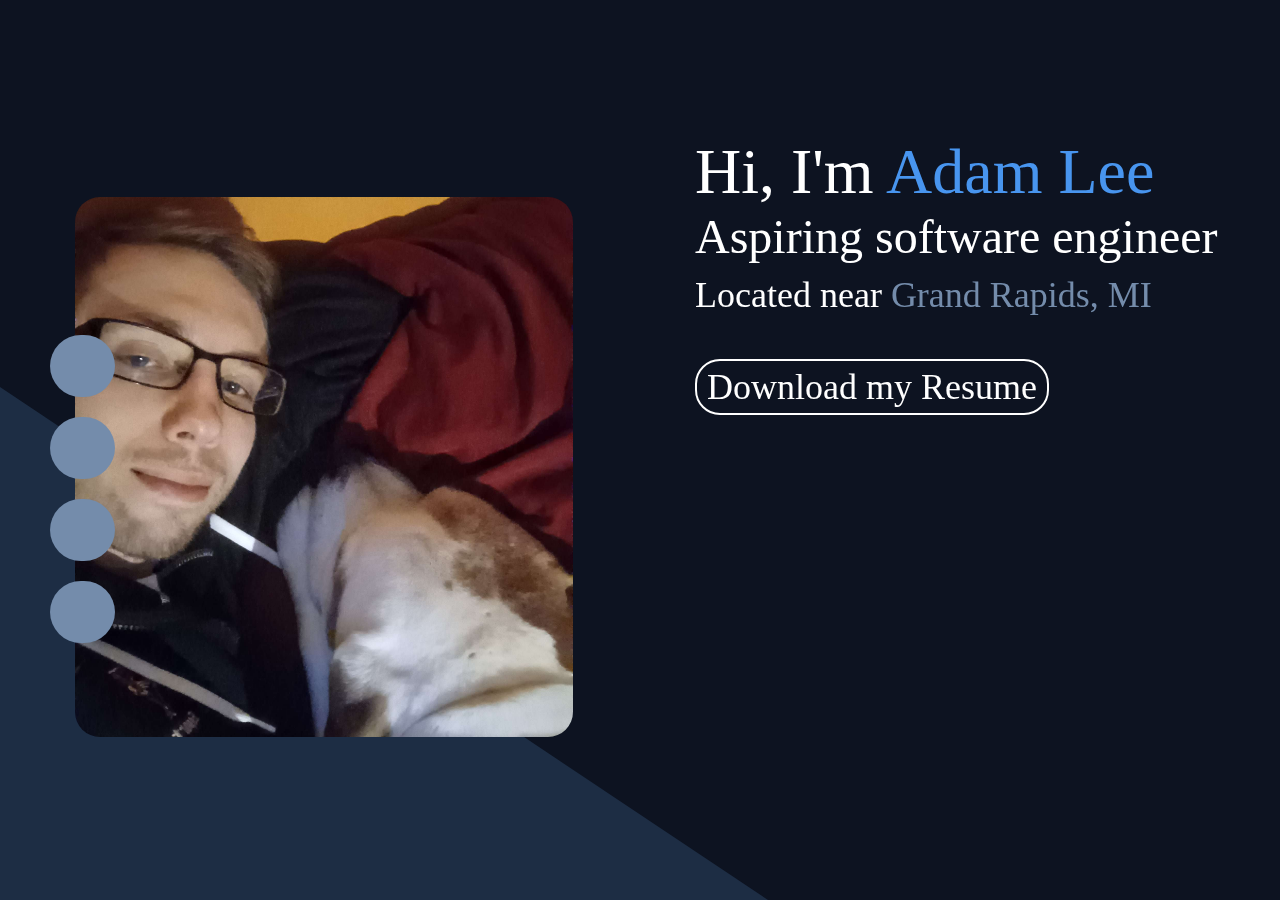
==== index.html @ 959de28a "Initial Portfolio Commit" ====
<!DOCTYPE html>
<html lang="en">
<head>
    <meta charset="UTF-8">
    <meta http-equiv="X-UA-Compatible" content="IE=edge">
    <meta name="viewport" content="width=device-width, initial-scale=1.0">
    <link rel="stylesheet" href="./css/reset.css">
    <link rel="stylesheet" href="./css/main.css">
    <link rel="stylesheet" href="./css/index.css">
    <link rel="stylesheet" href="https://cdnjs.cloudflare.com/ajax/libs/font-awesome/6.2.1/css/all.min.css" integrity="sha512-MV7K8+y+gLIBoVD59lQIYicR65iaqukzvf/nwasF0nqhPay5w/9lJmVM2hMDcnK1OnMGCdVK+iQrJ7lzPJQd1w==" crossorigin="anonymous" referrerpolicy="no-referrer" />
    <script src="./js/populateMap.js"></script>
    <link rel='stylesheet' type='text/css' href='https://api.tomtom.com/maps-sdk-for-web/cdn/6.x/6.5.0/maps/maps.css'>
    <script onload="mapContent();" src="https://api.tomtom.com/maps-sdk-for-web/cdn/6.x/6.5.0/maps/maps-web.min.js" defer></script>
    <title>Adam Lee's Portfolio</title>
</head>
<body>
    
    <div class = "background-back">
        <div class = "background-front">

        </div>
    </div>

    <nav class = "nav-left">
            <ul>
                <a href = "index.html"><li><i class="fa-solid fa-house"></i></li></a>
                <a href = "skills.html"><li><i class="fa-solid fa-book"></i></li></a>
                <a href = "projects.html"><li><i class="fa-solid fa-computer"></i></li></a>
                <a href = "contact.html"><li><i class="fa-solid fa-comment"></i></li></a>
            </ul>   
    </nav>

    <main class = "main-content-wrapper hidden">
        <div class = "index-content-wrapper">
            <div class = "index-headshot-wrapper">
                <div class = "index-headshot">

                </div>
            </div>
            <div class = "index-text-wrapper">
                <div class = index-text>
                    <h1>Hi, I'm <span>Adam Lee</span></h1>
                    <h2>Aspiring software engineer</h2>
                    <h3>Located near <span>Grand Rapids, MI</span></h3>
                    <a href="#">Download my Resume</a>
                </div>
            </div>
            <div id = "map">

            </div>
        </div>

    </main>

    <script defer src="./js/fade.js"></script>

</body>
</html>
---- css/main.css ----
/*GENERAL STYLING*/


/*

Color Palette:
background-color: rgb(240, 235, 216); beige
background-color: rgb(72, 149, 239); bright blue
background-color: rgb(116, 140, 171); light blue
background-color: rgb(62, 92, 118); blue-green
background-color: rgb(29, 45, 68); navy blue
background-color: rgb(13, 19, 33); dark blue

https://coolors.co/palette/0d1321-1d2d44-3e5c76-748cab-f0ebd8

*/

/*all style*/
a:hover {
    cursor: pointer;
}

p {
    padding: 20px 0;
    font-size: 24px;
}

h1 {
    font-size: 64px;
}

h2 {
    font-size: 48px;
}

.bold {
    font-weight: 800 !important;
    color: rgb(13, 19, 33) !important;
}

/*Wrap main content*/
.main-content-wrapper {
    position: absolute;
    top: 0;
    left: 0;
    min-height: 100vh;
    min-width: 100vw;
    z-index: 0;
    display: flex;
}


/*Background*/
.background-back {
    z-index: -1000;
    background-color: rgb(29, 45, 68); /*navy blue*/
    min-height: 100vh;
    min-width: 100vw;
    position: fixed;
}

.background-front {
    z-index: -999;
    clip-path: polygon(0 0, 100% 0, 100% 100%, 60% 100%, 0 43%);
    min-height: 100vh;
    min-width: 100vw;
    background-color: rgb(13, 19, 33); /*dark blue*/
    position: fixed;
}




/*Navigation Bar*/
.nav-left {
    z-index: 1000;
    width: 200px;
    height: 100vh;
    top: 0;
    left: 0;
    position: fixed;
    text-align: center;
}

.nav-left ul {
    position: absolute;
    left: 25%;
    top: 35%;
}

.nav-left ul li {
    margin-top: 20px;
    font-size: 36px;
    background-color: rgb(116, 140, 171); /*light blue*/
    border-radius: 50px;
    padding: 10px;
    transition: background-color .5s ease-in-out;
    width: 65px;
    height: 62px;
}

.nav-left ul li:hover {
    background-color: rgb(240, 235, 216); /*beige*/
    height: 72px;
    width: 75px;
}

/*General Logos*/
.logo-link-wrapper {
    display: flex;
    width: fit-content;
    margin: auto;
    line-height: 50px;
}

.linkedIn-logo {
    width: 50px;
    height: 50px;
    background-image: url(../images/icons/linkedInIconBW.jpg);
    background-size: cover;
    background-repeat: none;
    background-position: center;
}

.linkedIn-logo:hover {
    background-image: url(../images/icons/linkedInIcon.jpg);
}



/*FADE ANIMATIONS*/
.hidden {
    opacity: 0 !important;
    transition: opacity 3s !important;
}

.show {
    opacity: 1 !important;
}



@media (max-width: 1200px) {
    .nav-left {
        width: 100%;
        height: 100px;
        background-color: rgba(83, 81, 81, 0.2);
    }

    .nav-left ul {
        display: flex;
        top: 0;
        left: 0;
        position: relative;
        justify-content: space-evenly;
    }

    /*background*/

    .main-content-wrapper {
        margin-top: 100px;
        min-height: calc(100vh - 100px);
    }
}
---- css/index.css ----
/*INDEX SPECIFIC STYLING*/

.index-content-wrapper {
    display: grid;
    grid-template-columns: 1fr 1fr;
    grid-template-rows: 40vh 40vh;
    grid-template-areas:
    "headshotImg introText"
    "headshotImg map";
    gap: 10px;
    margin: auto;
    max-height: 90vh;
}

.index-headshot-wrapper {
    min-height: 60vh;
    margin-top: 50px;
}

.index-headshot {
    width: 80%;
    height: 100%;
    background-image: url(../images/tempHeadshot.jpg);
    background-size: cover;
    background-repeat: no-repeat;
    background-position: center;
    margin: auto;
    margin-top: 10%;
    border-radius: 25px;
    grid-area: headshotImg;
}

.index-text-wrapper {
    width: 100%;
    grid-area: introText;
}

.index-text {
    margin: 50px;
    color: white;
}

#map {
    width: 100%;
    height: 100%;
    margin: auto;
    grid-area: map;
}

#marker {
    background-image: url('/wp-content/uploads/2021/04/copywriter-logo-dark.svg');
    background-size: cover;
    width: 30px;
    height: 30px;
}

.index-text h1 span {
    color: rgb(72, 149, 239); /*bright blue*/
}

.index-text h3 {
    font-size: 36px;
    margin-top: 10px;
    margin-bottom: 50px;
}

.index-text h3 span {
    color: rgb(116, 140, 171);
}

.index-text a {
    padding: 6px 10px;
    font-size: 36px;
    border: 2px solid white;
    border-radius: 25px;
    transition: background-color 0.5s ease;
}

.index-text a:hover {
    background-color: rgba(192, 187, 187, 0.2);
}

@media (max-width: 1200px) {

    .index-text h1 {
        font-size: 48px;
        margin-top: 100px;
    }

    .index-text h2 {
        font-size: 36px;
    }

    .index-text a, .index-text h3 {
        font-size: 24px;
    }

    #map {
        width: 80%;
        height: 80%;
        margin-top: 0;
    }
}

@media (max-width: 600px) {
    .main-content-wrapper {
        min-height: 125vh;
        padding-bottom: 50px;
    }

    .index-content-wrapper {
        grid-template-columns: 90%;
        grid-template-rows: 40vh 30vh 40vh;
        grid-template-areas:
            "headshotImg"
            "introText"
            "map";
        max-height: none;
    }

    .index-headshot-wrapper {
        min-height: 30vh;
    }

    .index-headshot {
        margin-top: 0;
        min-height: 400px;
        height: 400px;
    }

    .index-text h1 {
        font-size: 36px;
        margin-top: 20px;
    }

    .index-text h2 {
        font-size: 28px;
    }

    .index-text a, .index-text h3 {
        font-size: 24px;
    }

    #map {
        height: 100%;
        width: 100%;
    }
}
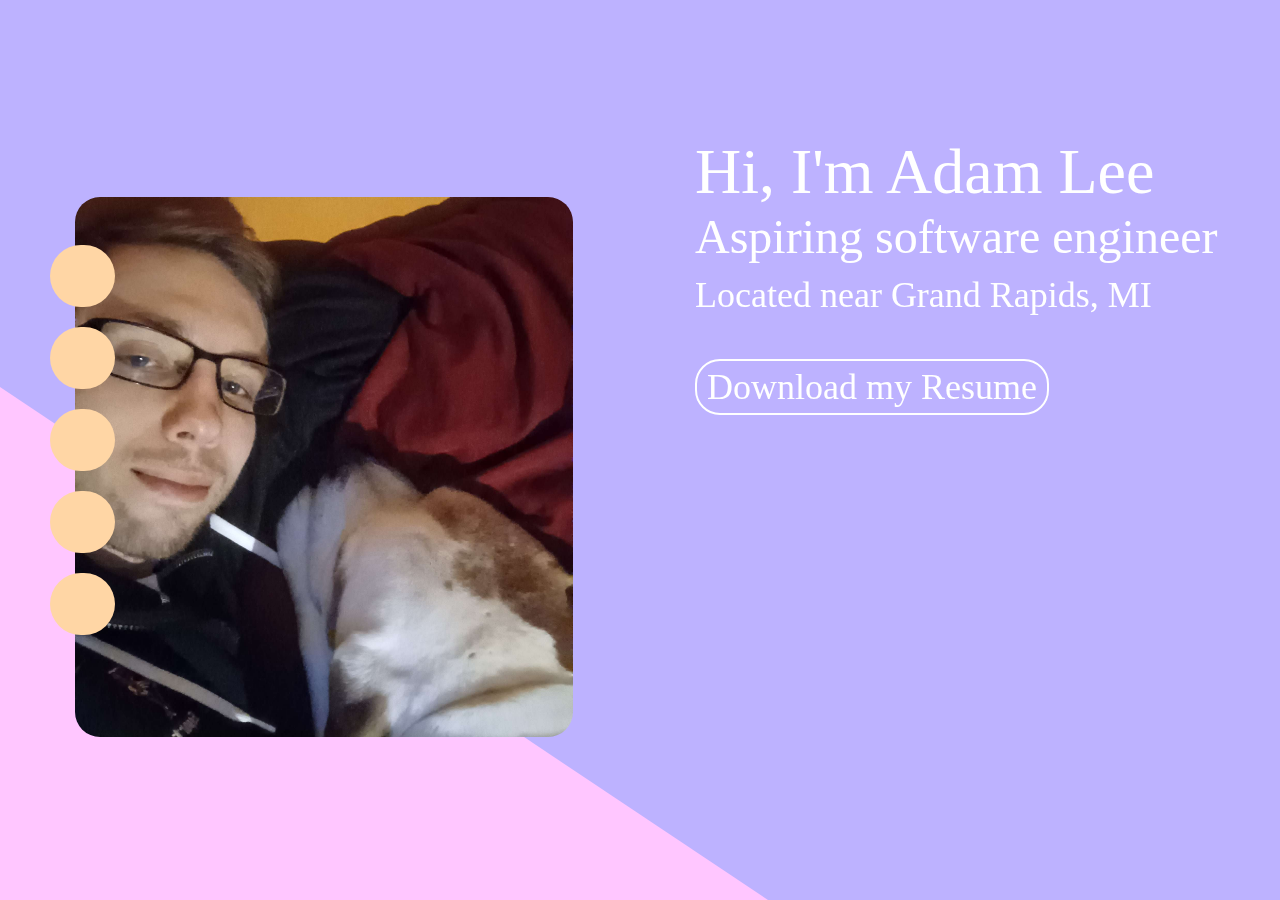
==== commit 6e9c5bd6: "Color toggle" ====
--- a/index.html
+++ b/index.html
@@ -23,6 +23,7 @@
 
     <nav class = "nav-left">
             <ul>
+                <a href = "javascript:void(0)" onlick="return getColors" id="colorBtn"><li><i class="fa-solid fa-lightbulb"></i></li></a>
                 <a href = "index.html"><li><i class="fa-solid fa-house"></i></li></a>
                 <a href = "skills.html"><li><i class="fa-solid fa-book"></i></li></a>
                 <a href = "projects.html"><li><i class="fa-solid fa-computer"></i></li></a>
@@ -53,6 +54,7 @@
     </main>
 
     <script defer src="./js/fade.js"></script>
+    <script defer onload="setInitialTheme()" src="./js/colorTheme.js"></script>
 
 </body>
 </html>--- a/css/main.css
+++ b/css/main.css
@@ -4,7 +4,7 @@
 /*
 
 Color Palette:
-background-color: rgb(240, 235, 216); beige
+background-color: rgb(240, 235, 216); bright1
 background-color: rgb(72, 149, 239); bright blue
 background-color: rgb(116, 140, 171); light blue
 background-color: rgb(62, 92, 118); blue-green
@@ -14,6 +14,14 @@
 https://coolors.co/palette/0d1321-1d2d44-3e5c76-748cab-f0ebd8
 
 */
+:root {
+    --bright1: rgb(240, 235, 216); 
+    --bright2: rgb(116, 140, 171);
+    --bright3: rgb(72, 149, 239); 
+    --dark1: rgb(62, 92, 118); 
+    --dark2: rgb(29, 45, 68); 
+    --dark3: rgb(13, 19, 33);
+}
 
 /*all style*/
 a:hover {
@@ -35,7 +43,7 @@
 
 .bold {
     font-weight: 800 !important;
-    color: rgb(13, 19, 33) !important;
+    color: var(--dark3) !important;
 }
 
 /*Wrap main content*/
@@ -53,7 +61,7 @@
 /*Background*/
 .background-back {
     z-index: -1000;
-    background-color: rgb(29, 45, 68); /*navy blue*/
+    background-color: var(--dark2); /*navy blue*/
     min-height: 100vh;
     min-width: 100vw;
     position: fixed;
@@ -64,7 +72,7 @@
     clip-path: polygon(0 0, 100% 0, 100% 100%, 60% 100%, 0 43%);
     min-height: 100vh;
     min-width: 100vw;
-    background-color: rgb(13, 19, 33); /*dark blue*/
+    background-color: var(--dark3); /*dark blue*/
     position: fixed;
 }
 
@@ -85,13 +93,13 @@
 .nav-left ul {
     position: absolute;
     left: 25%;
-    top: 35%;
+    top: 25%;
 }
 
 .nav-left ul li {
     margin-top: 20px;
     font-size: 36px;
-    background-color: rgb(116, 140, 171); /*light blue*/
+    background-color: var(--bright2); /*light blue*/
     border-radius: 50px;
     padding: 10px;
     transition: background-color .5s ease-in-out;
@@ -100,7 +108,7 @@
 }
 
 .nav-left ul li:hover {
-    background-color: rgb(240, 235, 216); /*beige*/
+    background-color: var(--bright1); /*bright1*/
     height: 72px;
     width: 75px;
 }
--- a/css/index.css
+++ b/css/index.css
@@ -55,7 +55,7 @@
 }
 
 .index-text h1 span {
-    color: rgb(72, 149, 239); /*bright blue*/
+    color: var(--brightBlue); /*bright blue*/
 }
 
 .index-text h3 {
@@ -65,7 +65,7 @@
 }
 
 .index-text h3 span {
-    color: rgb(116, 140, 171);
+    color: var(--lightBlue);
 }
 
 .index-text a {
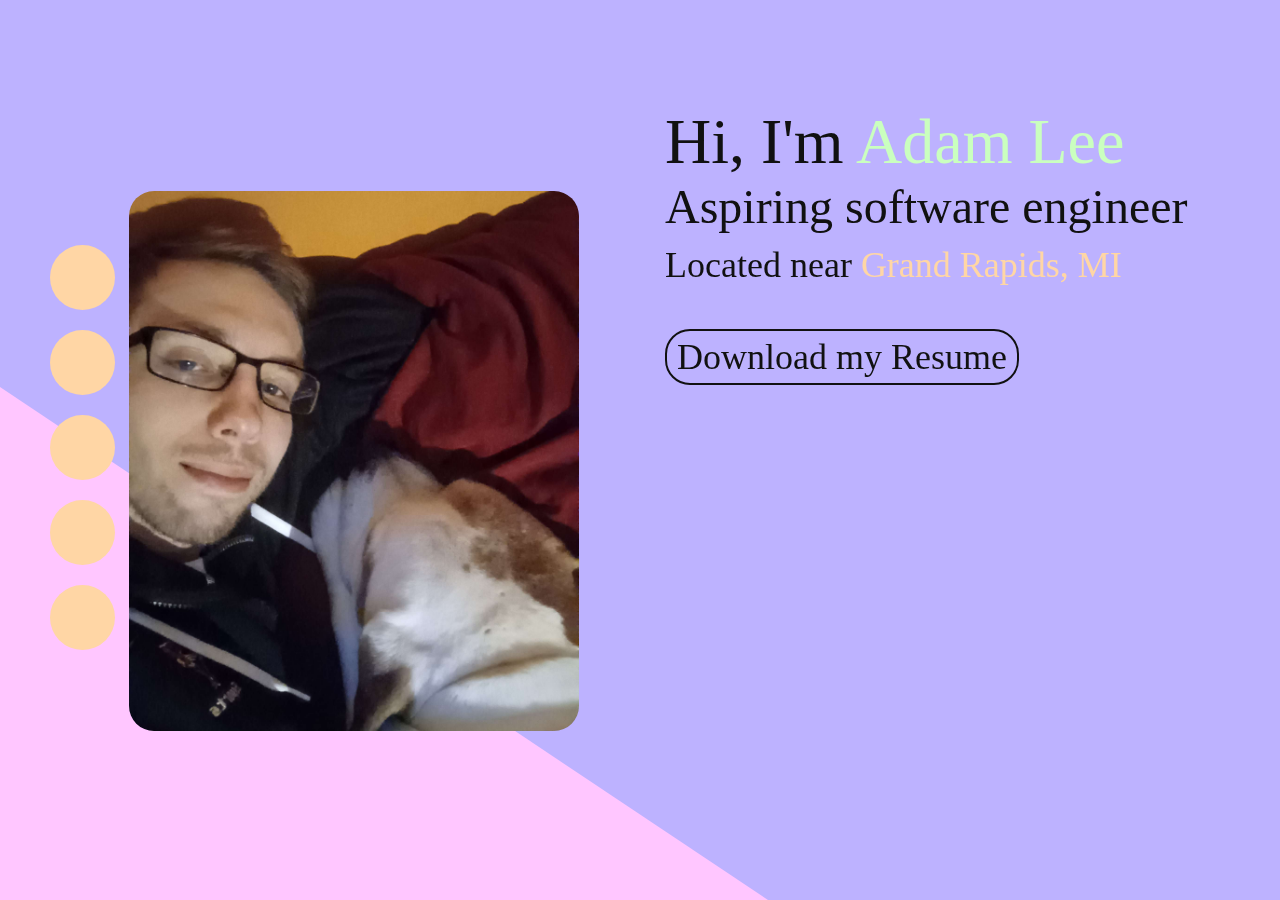
==== commit d2f9e840: "Colors, Nav animation, Nav links" ====
--- a/index.html
+++ b/index.html
@@ -23,11 +23,11 @@
 
     <nav class = "nav-left">
             <ul>
-                <a href = "javascript:void(0)" onlick="return getColors" id="colorBtn"><li><i class="fa-solid fa-lightbulb"></i></li></a>
-                <a href = "index.html"><li><i class="fa-solid fa-house"></i></li></a>
-                <a href = "skills.html"><li><i class="fa-solid fa-book"></i></li></a>
-                <a href = "projects.html"><li><i class="fa-solid fa-computer"></i></li></a>
-                <a href = "contact.html"><li><i class="fa-solid fa-comment"></i></li></a>
+                <li onmouseenter = "hoverOn(this)" onmouseleave = "hoverOff(this)" id="colorBtn"><a href = "javascript:void(0)" onlick="return getColors"></a><i class="fa-solid fa-lightbulb"></i></a></li>
+                <a href = "index.html"><li onmouseenter = "hoverOn(this)" onmouseleave = "hoverOff(this)" id="homeBtn"><i class="fa-solid fa-house"></i></li></a>
+                <a href = "skills.html"><li onmouseenter = "hoverOn(this)" onmouseleave = "hoverOff(this)" id="skillsBtn"><i class="fa-solid fa-book"></i></li></a>
+                <a href = "projects.html"><li onmouseenter = "hoverOn(this)" onmouseleave = "hoverOff(this)" id="projectBtn"><i class="fa-solid fa-computer"></i></li></a>
+                <a href = "contact.html"><li onmouseenter = "hoverOn(this)" onmouseleave = "hoverOff(this)" id="contactBtn"><i class="fa-solid fa-comment"></i></li></a>
             </ul>   
     </nav>
 
@@ -55,6 +55,7 @@
 
     <script defer src="./js/fade.js"></script>
     <script defer onload="setInitialTheme()" src="./js/colorTheme.js"></script>
+    <script defer src="./js/navHover.js"></script>
 
 </body>
 </html>--- a/css/main.css
+++ b/css/main.css
@@ -1,20 +1,16 @@
 /*GENERAL STYLING*/
 
 
-/*
-
-Color Palette:
-background-color: rgb(240, 235, 216); bright1
-background-color: rgb(72, 149, 239); bright blue
-background-color: rgb(116, 140, 171); light blue
-background-color: rgb(62, 92, 118); blue-green
-background-color: rgb(29, 45, 68); navy blue
-background-color: rgb(13, 19, 33); dark blue
-
-https://coolors.co/palette/0d1321-1d2d44-3e5c76-748cab-f0ebd8
-
-*/
+
 :root {
+    --white: rgb(255, 255, 255); /*text*/
+    --black: rgb(17, 17, 17); /*text*/
+
+    --darkGrayTrans: rgba(37, 36, 36, 0.3); /*dark translucent bkgrnd*/
+    --lightGrayTrans: rgba(165, 161, 161, 0.3); /*light translucent bkgrnd*/
+
+    --solidGray: rgb();
+
     --bright1: rgb(240, 235, 216); 
     --bright2: rgb(116, 140, 171);
     --bright3: rgb(72, 149, 239); 
@@ -24,6 +20,10 @@
 }
 
 /*all style*/
+body {
+    transition: background-color .5s ease-in-out;
+}
+
 a:hover {
     cursor: pointer;
 }
@@ -52,9 +52,11 @@
     top: 0;
     left: 0;
     min-height: 100vh;
-    min-width: 100vw;
+    height: fit-content;
+    width: 100vw;
     z-index: 0;
     display: flex;
+    overflow-x: hidden;
 }
 
 
@@ -88,12 +90,14 @@
     left: 0;
     position: fixed;
     text-align: center;
+    white-space: nowrap;
 }
 
 .nav-left ul {
     position: absolute;
     left: 25%;
     top: 25%;
+    gap: 10px;
 }
 
 .nav-left ul li {
@@ -104,13 +108,30 @@
     padding: 10px;
     transition: background-color .5s ease-in-out;
     width: 65px;
-    height: 62px;
+    height: 65px;
+    display: flex;
+    text-align: center;
+    justify-content: center;
+}
+
+.nav-left ul li p {
+    font-size: 18px;
+    margin-left: 10px;
+    font-weight: 300;
+    color: var(--black);
+    justify-content: center;
+    text-align: center;
+    align-self: center;
+    justify-self: center;
 }
 
 .nav-left ul li:hover {
-    background-color: var(--bright1); /*bright1*/
-    height: 72px;
-    width: 75px;
+    background-color: var(--bright1);
+    cursor: pointer;
+}
+
+.nav-active-hover {
+    width: fit-content !important;
 }
 
 /*General Logos*/
@@ -139,7 +160,7 @@
 /*FADE ANIMATIONS*/
 .hidden {
     opacity: 0 !important;
-    transition: opacity 3s !important;
+    transition: opacity 1.5s !important;
 }
 
 .show {
@@ -169,4 +190,13 @@
         margin-top: 100px;
         min-height: calc(100vh - 100px);
     }
+}
+
+@media (max-width: 375px) {
+    .nav-left ul li {
+        font-size: 28px;
+        padding: 8px;
+        width: 50px;
+        height: 50px;
+    }
 }--- a/css/index.css
+++ b/css/index.css
@@ -36,8 +36,8 @@
 }
 
 .index-text {
-    margin: 50px;
-    color: white;
+    margin: 20px;
+    color: var(--white);
 }
 
 #map {
@@ -55,7 +55,7 @@
 }
 
 .index-text h1 span {
-    color: var(--brightBlue); /*bright blue*/
+    color: var(--bright3); /*bright blue*/
 }
 
 .index-text h3 {
@@ -65,13 +65,13 @@
 }
 
 .index-text h3 span {
-    color: var(--lightBlue);
+    color: var(--bright2);
 }
 
 .index-text a {
     padding: 6px 10px;
     font-size: 36px;
-    border: 2px solid white;
+    border: 2px solid var(--white);
     border-radius: 25px;
     transition: background-color 0.5s ease;
 }
@@ -83,16 +83,20 @@
 @media (max-width: 1200px) {
 
     .index-text h1 {
-        font-size: 48px;
-        margin-top: 100px;
+        font-size: 36px;
+        margin-top: 20px;
     }
 
     .index-text h2 {
-        font-size: 36px;
+        font-size: 32px;
     }
 
-    .index-text a, .index-text h3 {
+    .index-text h3 {
         font-size: 24px;
+    }
+
+    .index-text a {
+        font-size: 18px;
     }
 
     #map {
@@ -109,13 +113,14 @@
     }
 
     .index-content-wrapper {
-        grid-template-columns: 90%;
-        grid-template-rows: 40vh 30vh 40vh;
+        grid-template-columns: 100%;
+        grid-template-rows: 1fr 1fr 1fr;
         grid-template-areas:
             "headshotImg"
             "introText"
             "map";
         max-height: none;
+        align-self: center;
     }
 
     .index-headshot-wrapper {
@@ -128,9 +133,12 @@
         height: 400px;
     }
 
+    .index-text {
+        margin-top: 100px;
+    }
+
     .index-text h1 {
         font-size: 36px;
-        margin-top: 20px;
     }
 
     .index-text h2 {
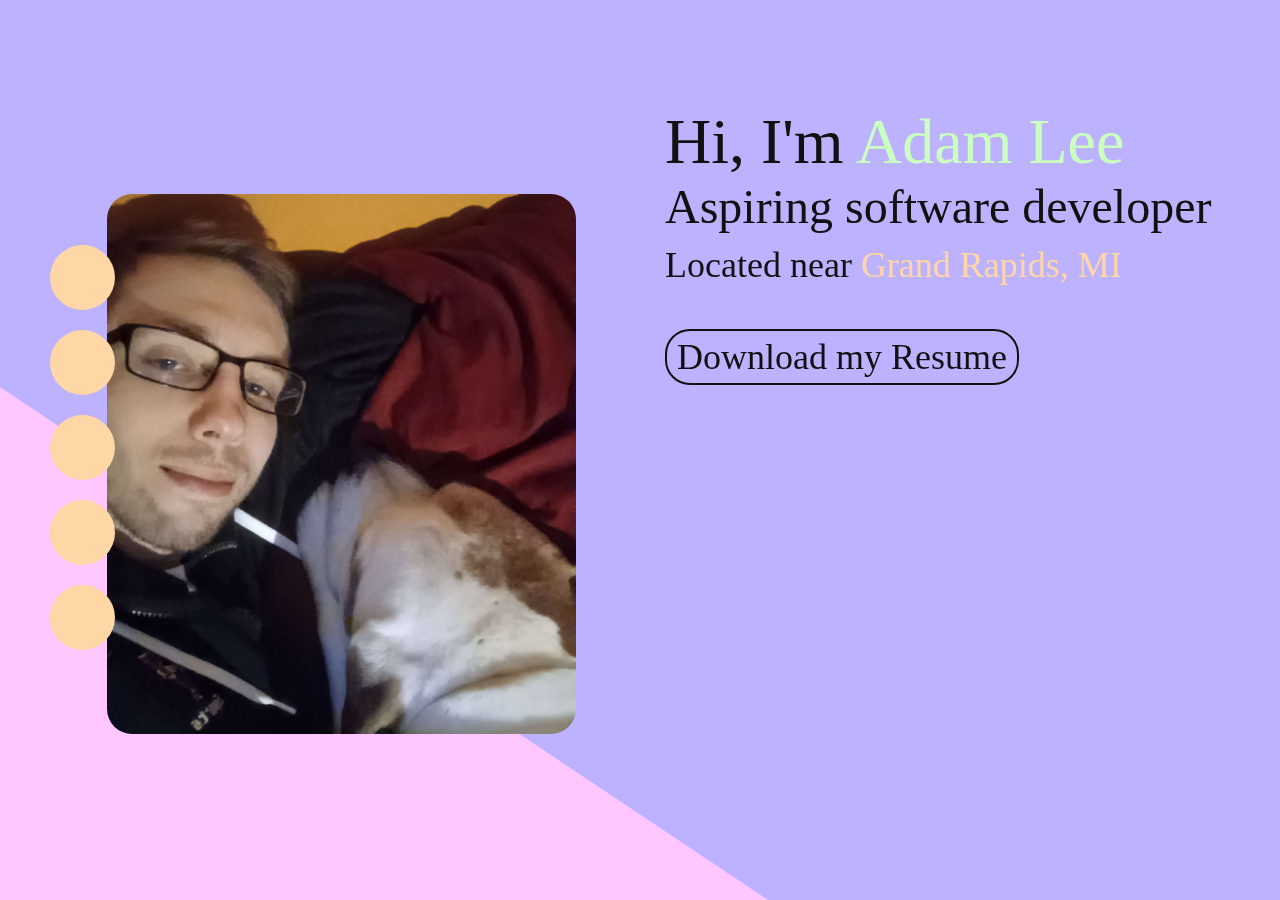
==== commit 9e068242: "Index description" ====
--- a/index.html
+++ b/index.html
@@ -41,7 +41,7 @@
             <div class = "index-text-wrapper">
                 <div class = index-text>
                     <h1>Hi, I'm <span>Adam Lee</span></h1>
-                    <h2>Aspiring software engineer</h2>
+                    <h2>Aspiring software developer</h2>
                     <h3>Located near <span>Grand Rapids, MI</span></h3>
                     <a href="#">Download my Resume</a>
                 </div>
@@ -54,7 +54,7 @@
     </main>
 
     <script defer src="./js/fade.js"></script>
-    <script defer onload="setInitialTheme()" src="./js/colorTheme.js"></script>
+    <script onload="setInitialTheme()" src="./js/colorTheme.js"></script>
     <script defer src="./js/navHover.js"></script>
 
 </body>
--- a/css/main.css
+++ b/css/main.css
@@ -126,7 +126,7 @@
 }
 
 .nav-left ul li:hover {
-    background-color: var(--bright1);
+    background-color: var(--dark1);
     cursor: pointer;
 }
 
